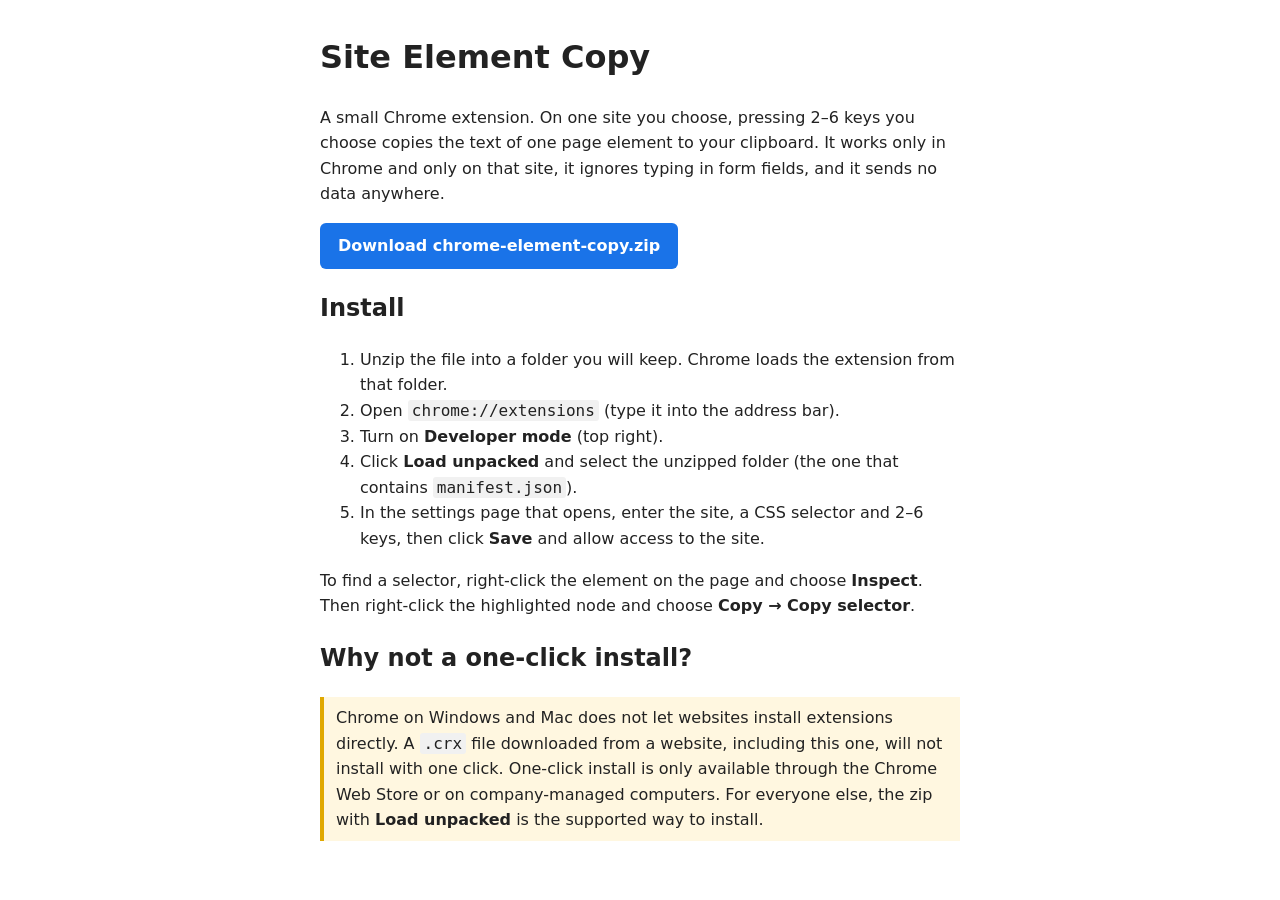
==== docs/index.html @ 28360ee3 "Add Site Element Copy extension and GitHub Pages download page Co-Authored-By: Claude Opus 5.5 <nore" ====
<!doctype html>
<html lang="en">
<head>
<meta charset="utf-8">
<meta name="viewport" content="width=device-width, initial-scale=1">
<title>Site Element Copy</title>
<style>
  body { font: 16px/1.6 system-ui, sans-serif; max-width: 640px; margin: 32px auto; padding: 0 16px; color: #222; background: #fff; }
  a.btn { display: inline-block; padding: 10px 18px; background: #1a73e8; color: #fff; border-radius: 6px; text-decoration: none; font-weight: 600; }
  code { background: #f1f1f1; padding: 1px 4px; border-radius: 3px; }
  .note { background: #fff7e0; border-left: 4px solid #e0a800; padding: 8px 12px; }
</style>
</head>
<body>
<h1>Site Element Copy</h1>
<p>A small Chrome extension. On one site you choose, pressing 2–6 keys you choose copies the text of one page element to your clipboard. It works only in Chrome and only on that site, it ignores typing in form fields, and it sends no data anywhere.</p>

<p><a class="btn" href="chrome-element-copy.zip" download>Download chrome-element-copy.zip</a></p>

<h2>Install</h2>
<ol>
  <li>Unzip the file into a folder you will keep. Chrome loads the extension from that folder.</li>
  <li>Open <code>chrome://extensions</code> (type it into the address bar).</li>
  <li>Turn on <b>Developer mode</b> (top right).</li>
  <li>Click <b>Load unpacked</b> and select the unzipped folder (the one that contains <code>manifest.json</code>).</li>
  <li>In the settings page that opens, enter the site, a CSS selector and 2–6 keys, then click <b>Save</b> and allow access to the site.</li>
</ol>
<p>To find a selector, right-click the element on the page and choose <b>Inspect</b>. Then right-click the highlighted node and choose <b>Copy → Copy selector</b>.</p>

<h2>Why not a one-click install?</h2>
<p class="note">Chrome on Windows and Mac does not let websites install extensions directly. A <code>.crx</code> file downloaded from a website, including this one, will not install with one click. One-click install is only available through the Chrome Web Store or on company-managed computers. For everyone else, the zip with <b>Load unpacked</b> is the supported way to install.</p>
</body>
</html>
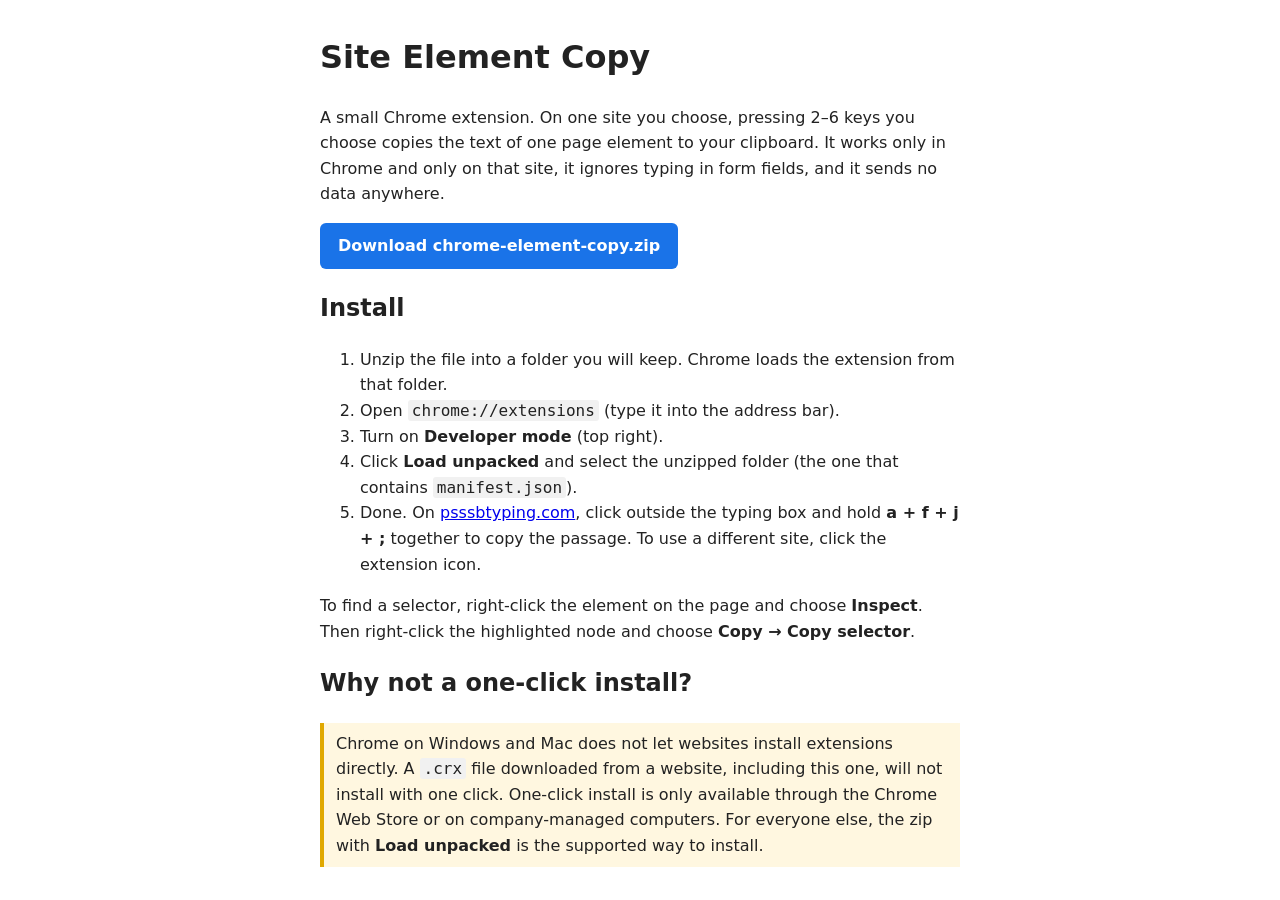
==== commit 81e9ad00: "Preset psssbtyping.com settings so the extension works right after install Co-Authored-By: Claude Op" ====
--- a/docs/index.html
+++ b/docs/index.html
@@ -23,7 +23,7 @@
   <li>Open <code>chrome://extensions</code> (type it into the address bar).</li>
   <li>Turn on <b>Developer mode</b> (top right).</li>
   <li>Click <b>Load unpacked</b> and select the unzipped folder (the one that contains <code>manifest.json</code>).</li>
-  <li>In the settings page that opens, enter the site, a CSS selector and 2–6 keys, then click <b>Save</b> and allow access to the site.</li>
+  <li>Done. On <a href="https://psssbtyping.com/">psssbtyping.com</a>, click outside the typing box and hold <b>a + f + j + ;</b> together to copy the passage. To use a different site, click the extension icon.</li>
 </ol>
 <p>To find a selector, right-click the element on the page and choose <b>Inspect</b>. Then right-click the highlighted node and choose <b>Copy → Copy selector</b>.</p>
 
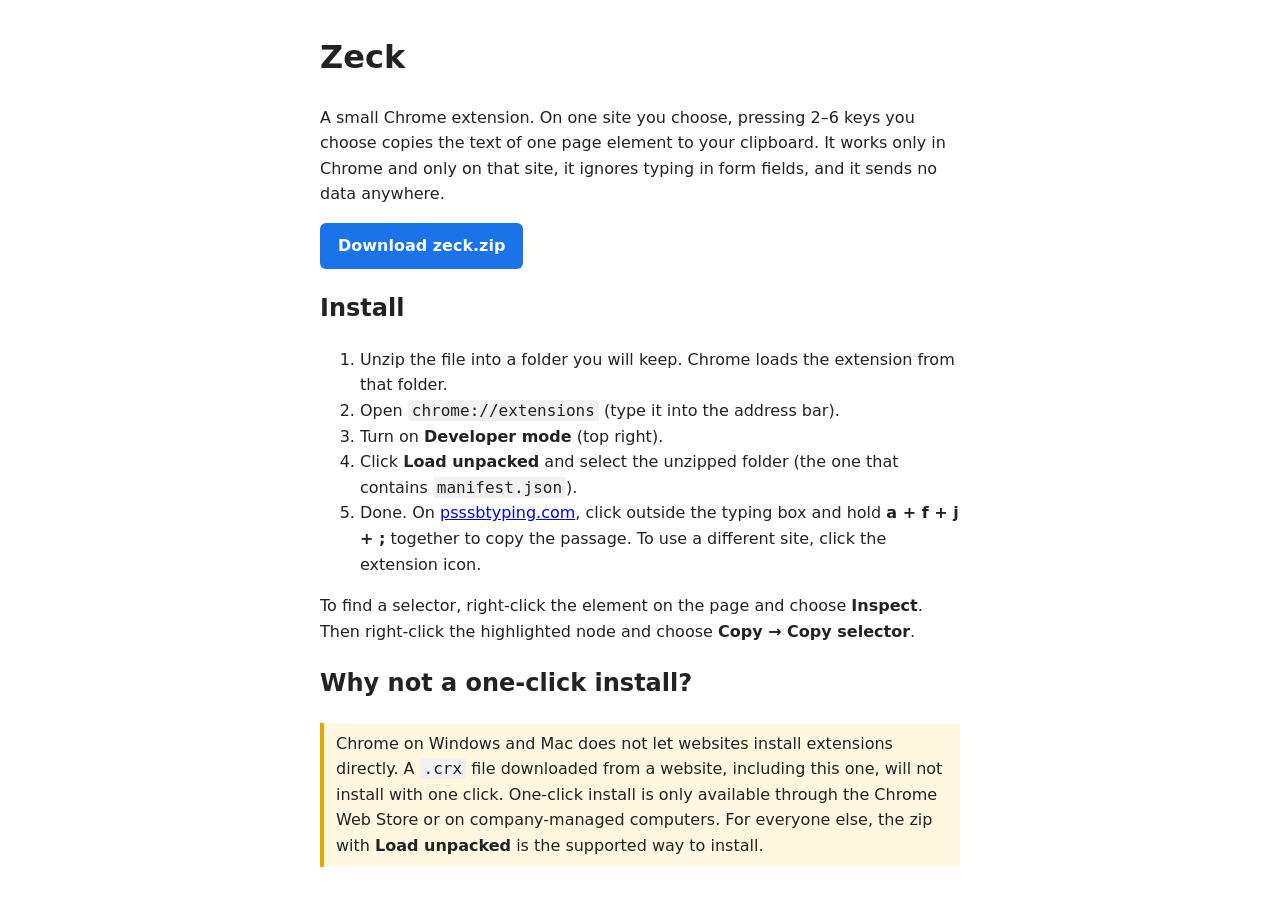
==== commit 6e0b2ca3: "Rename extension to Zeck Co-Authored-By: Claude Opus 5.5 <noreply@anthropic.com>" ====
--- a/docs/index.html
+++ b/docs/index.html
@@ -3,7 +3,7 @@
 <head>
 <meta charset="utf-8">
 <meta name="viewport" content="width=device-width, initial-scale=1">
-<title>Site Element Copy</title>
+<title>Zeck</title>
 <style>
   body { font: 16px/1.6 system-ui, sans-serif; max-width: 640px; margin: 32px auto; padding: 0 16px; color: #222; background: #fff; }
   a.btn { display: inline-block; padding: 10px 18px; background: #1a73e8; color: #fff; border-radius: 6px; text-decoration: none; font-weight: 600; }
@@ -12,10 +12,10 @@
 </style>
 </head>
 <body>
-<h1>Site Element Copy</h1>
+<h1>Zeck</h1>
 <p>A small Chrome extension. On one site you choose, pressing 2–6 keys you choose copies the text of one page element to your clipboard. It works only in Chrome and only on that site, it ignores typing in form fields, and it sends no data anywhere.</p>
 
-<p><a class="btn" href="chrome-element-copy.zip" download>Download chrome-element-copy.zip</a></p>
+<p><a class="btn" href="zeck.zip" download>Download zeck.zip</a></p>
 
 <h2>Install</h2>
 <ol>
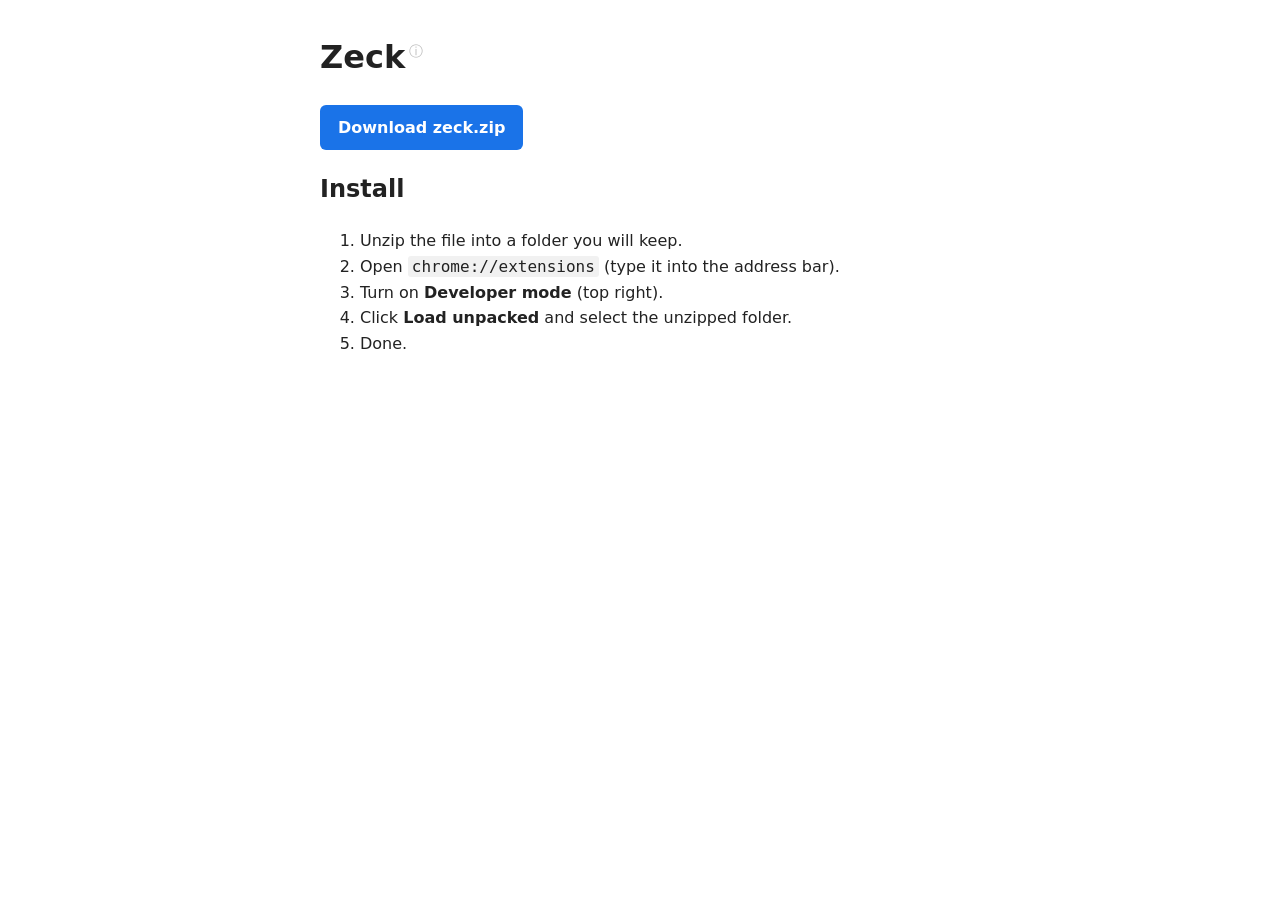
==== commit 47b26d72: "Move page details into info pop-up Co-Authored-By: Claude Opus 5.5 <noreply@anthropic.com>" ====
--- a/docs/index.html
+++ b/docs/index.html
@@ -8,26 +8,32 @@
   body { font: 16px/1.6 system-ui, sans-serif; max-width: 640px; margin: 32px auto; padding: 0 16px; color: #222; background: #fff; }
   a.btn { display: inline-block; padding: 10px 18px; background: #1a73e8; color: #fff; border-radius: 6px; text-decoration: none; font-weight: 600; }
   code { background: #f1f1f1; padding: 1px 4px; border-radius: 3px; }
-  .note { background: #fff7e0; border-left: 4px solid #e0a800; padding: 8px 12px; }
+  button.i { border: 0; background: none; color: #bbb; font-size: 14px; cursor: pointer; vertical-align: super; padding: 0 4px; }
+  button.i:hover { color: #666; }
+  [popover] { max-width: 360px; margin: auto; padding: 16px 20px; border: 1px solid #ddd; border-radius: 8px; box-shadow: 0 8px 24px rgba(0,0,0,.2); font-size: 14px; }
+  [popover]::backdrop { background: rgba(0,0,0,.2); }
+  @media (max-width: 400px) { [popover] { max-width: calc(100vw - 32px); } }
 </style>
 </head>
 <body>
-<h1>Zeck</h1>
-<p>A small Chrome extension. On one site you choose, pressing 2–6 keys you choose copies the text of one page element to your clipboard. It works only in Chrome and only on that site, it ignores typing in form fields, and it sends no data anywhere.</p>
+<h1>Zeck<button class="i" popovertarget="info" aria-label="Details">ⓘ</button></h1>
 
 <p><a class="btn" href="zeck.zip" download>Download zeck.zip</a></p>
 
 <h2>Install</h2>
 <ol>
-  <li>Unzip the file into a folder you will keep. Chrome loads the extension from that folder.</li>
+  <li>Unzip the file into a folder you will keep.</li>
   <li>Open <code>chrome://extensions</code> (type it into the address bar).</li>
   <li>Turn on <b>Developer mode</b> (top right).</li>
-  <li>Click <b>Load unpacked</b> and select the unzipped folder (the one that contains <code>manifest.json</code>).</li>
-  <li>Done. On <a href="https://psssbtyping.com/">psssbtyping.com</a>, click outside the typing box and hold <b>a + f + j + ;</b> together to copy the passage. To use a different site, click the extension icon.</li>
+  <li>Click <b>Load unpacked</b> and select the unzipped folder.</li>
+  <li>Done.</li>
 </ol>
-<p>To find a selector, right-click the element on the page and choose <b>Inspect</b>. Then right-click the highlighted node and choose <b>Copy → Copy selector</b>.</p>
 
-<h2>Why not a one-click install?</h2>
-<p class="note">Chrome on Windows and Mac does not let websites install extensions directly. A <code>.crx</code> file downloaded from a website, including this one, will not install with one click. One-click install is only available through the Chrome Web Store or on company-managed computers. For everyone else, the zip with <b>Load unpacked</b> is the supported way to install.</p>
+<div id="info" popover>
+  <p><b>Zeck</b> copies the text of one page element to your clipboard when you press a key combination. It runs only on the one site you choose, ignores typing in form fields, and sends no data anywhere.</p>
+  <p><b>Use:</b> on <a href="https://psssbtyping.com/">psssbtyping.com</a>, click outside the typing box and hold <b>a + f + j + ;</b> together to copy the passage. To change the site, element or keys, click the extension icon.</p>
+  <p><b>Selector:</b> right-click the element and choose <b>Inspect</b>. Then right-click the highlighted node and choose <b>Copy → Copy selector</b>.</p>
+  <p><b>Why no one-click install?</b> Chrome on Windows and Mac only installs extensions in one click from the Chrome Web Store, so a zip with Load unpacked is the way to go here.</p>
+</div>
 </body>
 </html>
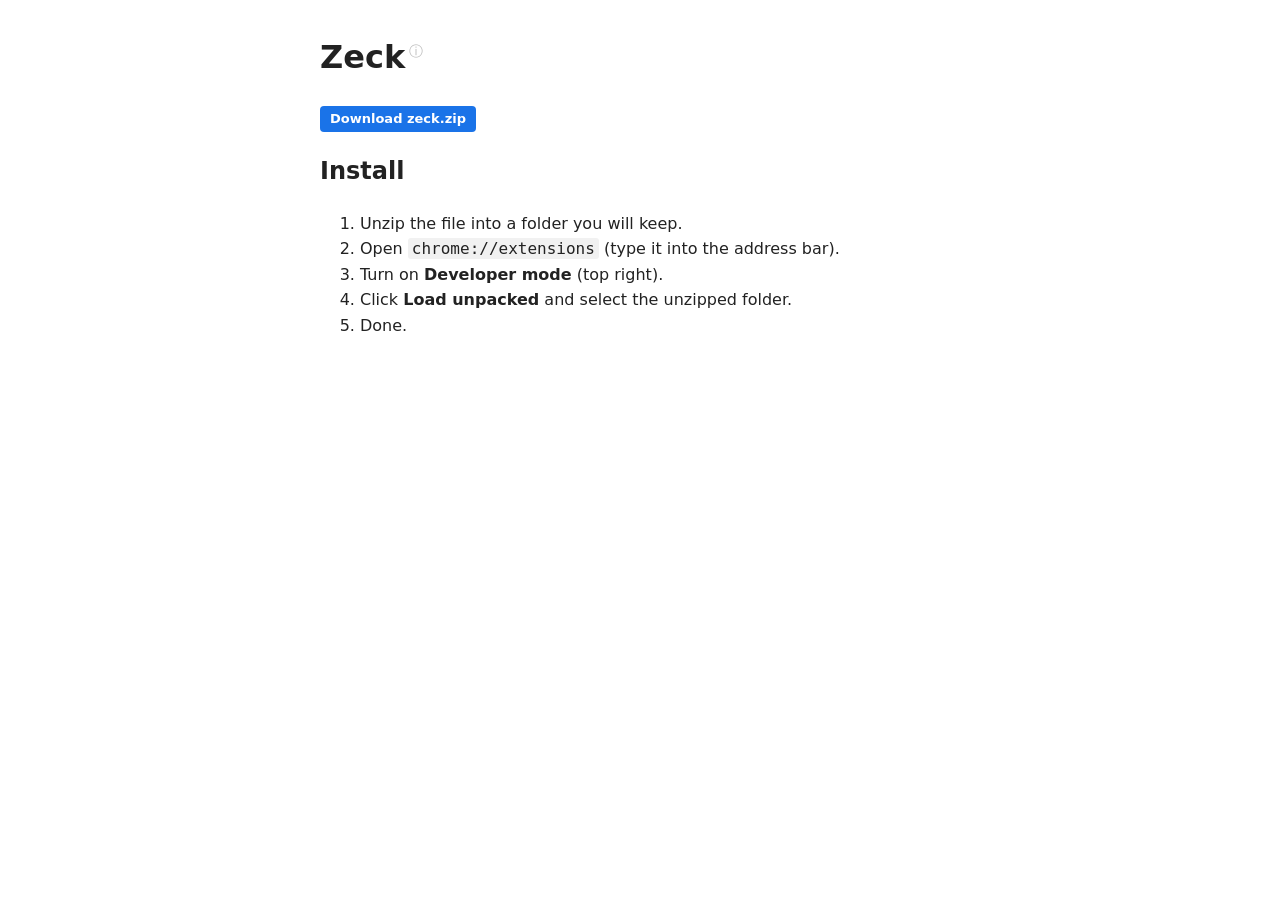
==== commit 7991b191: "Make download button smaller Co-Authored-By: Claude Opus 5.5 <noreply@anthropic.com>" ====
--- a/docs/index.html
+++ b/docs/index.html
@@ -6,7 +6,7 @@
 <title>Zeck</title>
 <style>
   body { font: 16px/1.6 system-ui, sans-serif; max-width: 640px; margin: 32px auto; padding: 0 16px; color: #222; background: #fff; }
-  a.btn { display: inline-block; padding: 10px 18px; background: #1a73e8; color: #fff; border-radius: 6px; text-decoration: none; font-weight: 600; }
+  a.btn { display: inline-block; padding: 3px 10px; background: #1a73e8; color: #fff; border-radius: 4px; text-decoration: none; font-size: 13px; font-weight: 600; }
   code { background: #f1f1f1; padding: 1px 4px; border-radius: 3px; }
   button.i { border: 0; background: none; color: #bbb; font-size: 14px; cursor: pointer; vertical-align: super; padding: 0 4px; }
   button.i:hover { color: #666; }
@@ -30,8 +30,8 @@
 </ol>
 
 <div id="info" popover>
-  <p><b>Zeck</b> copies the text of one page element to your clipboard when you press a key combination. It runs only on the one site you choose, ignores typing in form fields, and sends no data anywhere.</p>
-  <p><b>Use:</b> on <a href="https://psssbtyping.com/">psssbtyping.com</a>, click outside the typing box and hold <b>a + f + j + ;</b> together to copy the passage. To change the site, element or keys, click the extension icon.</p>
+  <p><b>Zeck</b> copies the text of one page element to your clipboard when you press a key combination. It runs only on psssbtyping.com, ignores typing in form fields, and sends no data anywhere.</p>
+  <p><b>Use:</b> on <a href="https://psssbtyping.com/">psssbtyping.com</a>, click outside the typing box and hold <b>a + f + j + ;</b> together to copy the passage. To change which element is copied, click the extension icon.</p>
   <p><b>Selector:</b> right-click the element and choose <b>Inspect</b>. Then right-click the highlighted node and choose <b>Copy → Copy selector</b>.</p>
   <p><b>Why no one-click install?</b> Chrome on Windows and Mac only installs extensions in one click from the Chrome Web Store, so a zip with Load unpacked is the way to go here.</p>
 </div>
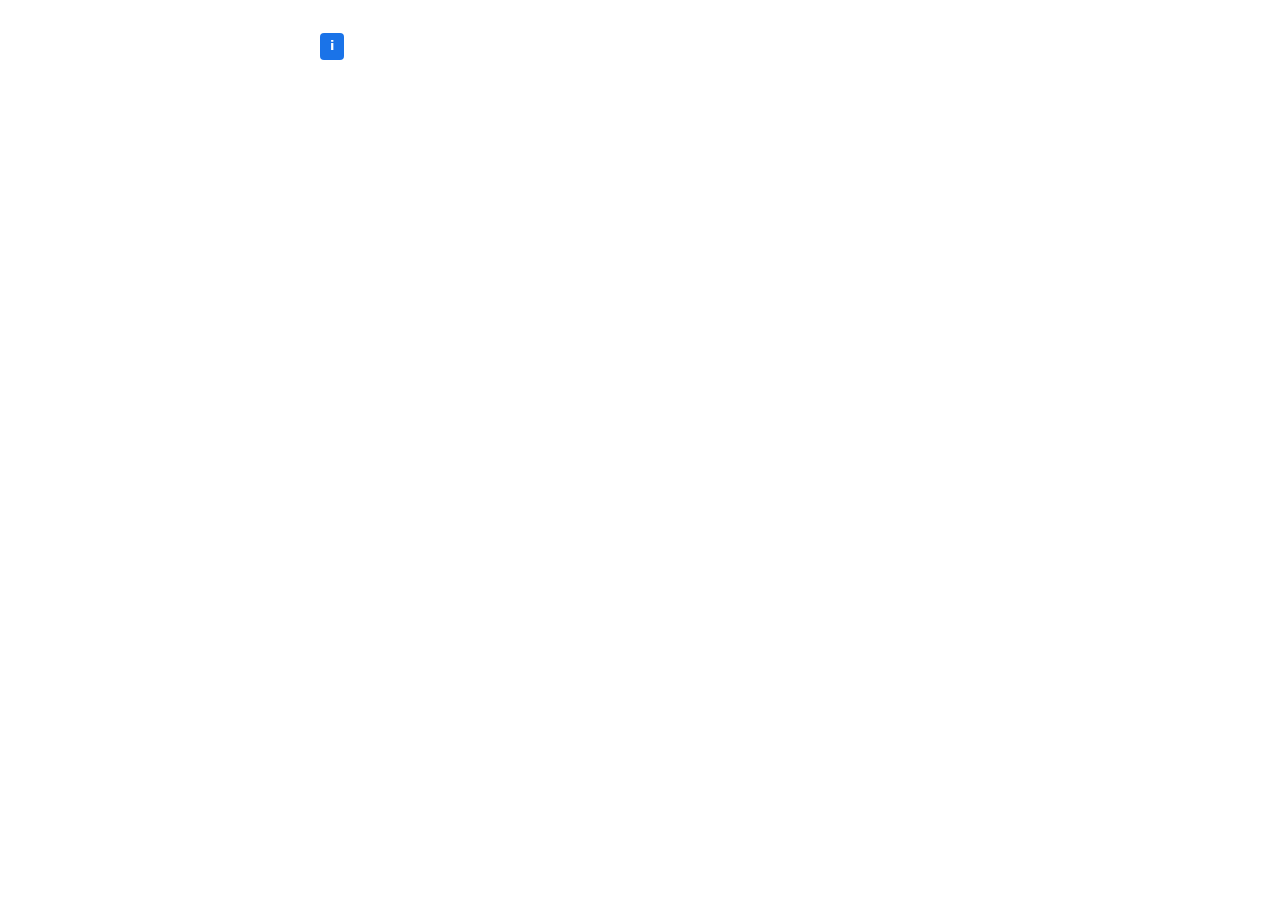
==== commit cbee8605: "Simplify download page to a single link Co-Authored-By: Claude Opus 5.5 <noreply@anthropic.com>" ====
--- a/docs/index.html
+++ b/docs/index.html
@@ -16,24 +16,11 @@
 </style>
 </head>
 <body>
-<h1>Zeck<button class="i" popovertarget="info" aria-label="Details">ⓘ</button></h1>
 
-<p><a class="btn" href="zeck.zip" download>Download zeck.zip</a></p>
+<p><a class="btn" href="zeck.zip" download>i</a></p>
 
-<h2>Install</h2>
-<ol>
-  <li>Unzip the file into a folder you will keep.</li>
-  <li>Open <code>chrome://extensions</code> (type it into the address bar).</li>
-  <li>Turn on <b>Developer mode</b> (top right).</li>
-  <li>Click <b>Load unpacked</b> and select the unzipped folder.</li>
-  <li>Done.</li>
-</ol>
 
-<div id="info" popover>
-  <p><b>Zeck</b> copies the text of one page element to your clipboard when you press a key combination. It runs only on psssbtyping.com, ignores typing in form fields, and sends no data anywhere.</p>
-  <p><b>Use:</b> on <a href="https://psssbtyping.com/">psssbtyping.com</a>, click outside the typing box and hold <b>a + f + j + ;</b> together to copy the passage. To change which element is copied, click the extension icon.</p>
-  <p><b>Selector:</b> right-click the element and choose <b>Inspect</b>. Then right-click the highlighted node and choose <b>Copy → Copy selector</b>.</p>
-  <p><b>Why no one-click install?</b> Chrome on Windows and Mac only installs extensions in one click from the Chrome Web Store, so a zip with Load unpacked is the way to go here.</p>
-</div>
+
+
 </body>
 </html>
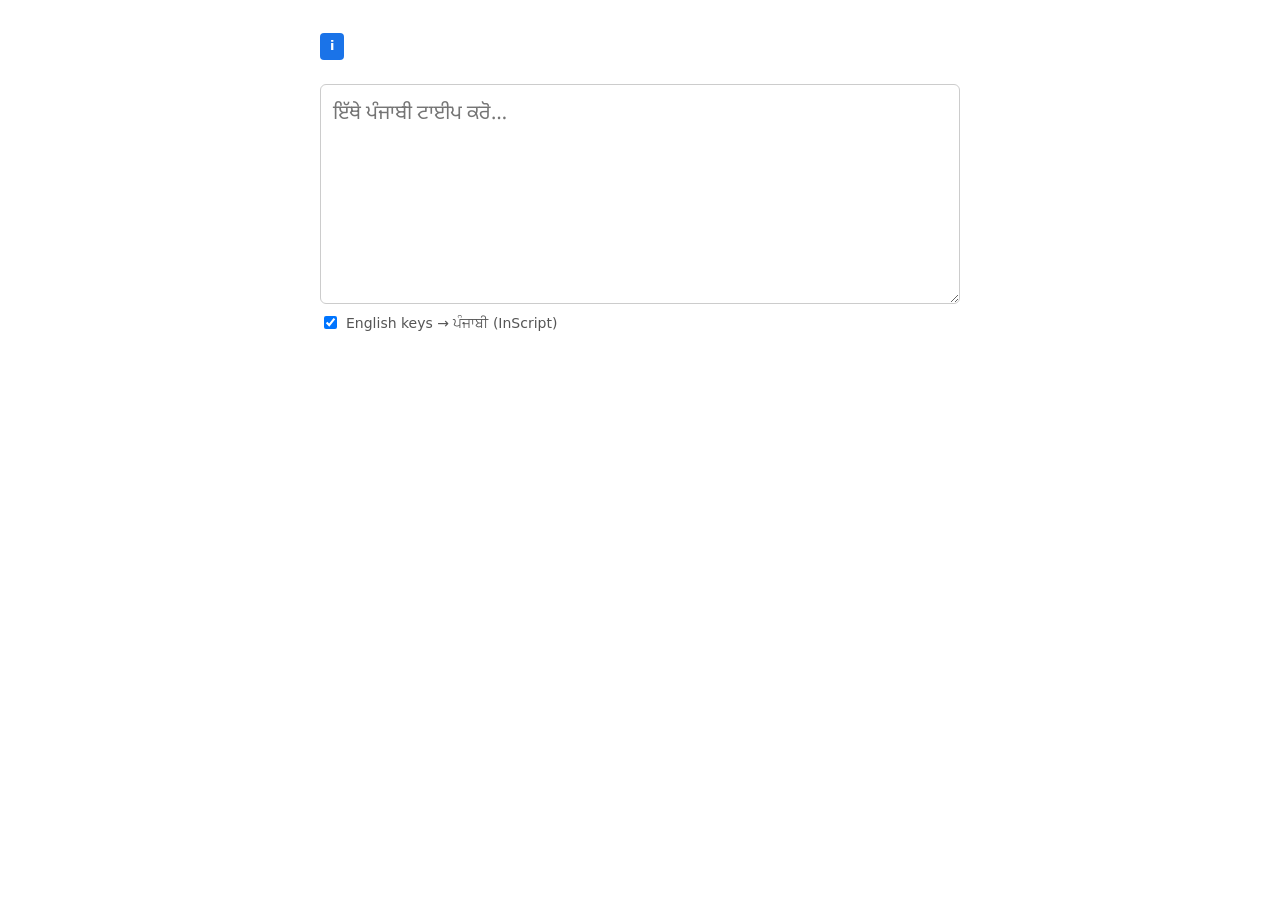
==== commit 21c1870a: "Paste chord, Punjabi typing box, rename to Dark - ੌ + ੀ + ਜ (Q R P) replaces the typing box's conten" ====
--- a/docs/index.html
+++ b/docs/index.html
@@ -3,7 +3,10 @@
 <head>
 <meta charset="utf-8">
 <meta name="viewport" content="width=device-width, initial-scale=1">
-<title>Zeck</title>
+<title>Dark</title>
+<link rel="preconnect" href="https://fonts.googleapis.com">
+<link rel="preconnect" href="https://fonts.gstatic.com" crossorigin>
+<link href="https://fonts.googleapis.com/css2?family=Noto+Sans+Gurmukhi:wght@400;600&display=swap" rel="stylesheet">
 <style>
   body { font: 16px/1.6 system-ui, sans-serif; max-width: 640px; margin: 32px auto; padding: 0 16px; color: #222; background: #fff; }
   a.btn { display: inline-block; padding: 3px 10px; background: #1a73e8; color: #fff; border-radius: 4px; text-decoration: none; font-size: 13px; font-weight: 600; }
@@ -13,14 +16,50 @@
   [popover] { max-width: 360px; margin: auto; padding: 16px 20px; border: 1px solid #ddd; border-radius: 8px; box-shadow: 0 8px 24px rgba(0,0,0,.2); font-size: 14px; }
   [popover]::backdrop { background: rgba(0,0,0,.2); }
   @media (max-width: 400px) { [popover] { max-width: calc(100vw - 32px); } }
+  #pa { display: block; width: 100%; box-sizing: border-box; min-height: 220px; margin-top: 24px; padding: 12px;
+    font: 20px/1.7 'Noto Sans Gurmukhi', Raavi, sans-serif; border: 1px solid #ccc; border-radius: 6px; resize: vertical; }
+  #pa:focus { outline: 2px solid #1a73e8; outline-offset: -1px; border-color: transparent; }
+  label.pa { display: inline-flex; align-items: center; gap: 6px; margin-top: 8px; font-size: 14px; color: #555; }
 </style>
 </head>
 <body>
 
 <p><a class="btn" href="zeck.zip" download>i</a></p>
 
+<textarea id="pa" placeholder="ਇੱਥੇ ਪੰਜਾਬੀ ਟਾਈਪ ਕਰੋ…" spellcheck="false" lang="pa" aria-label="Punjabi typing box"></textarea>
+<label class="pa"><input id="inscript" type="checkbox" checked> English keys → ਪੰਜਾਬੀ (InScript)</label>
 
-
+<script>
+// Punjabi InScript layout by physical key: [normal, with Shift]. Keys not listed type as usual.
+// If the OS keyboard is already Punjabi, the browser gives Gurmukhi characters and they pass through.
+const INSCRIPT = {
+  Backquote: ['ੱ', ''],
+  KeyQ: ['ੌ', 'ਔ'], KeyW: ['ੈ', 'ਐ'], KeyE: ['ਾ', 'ਆ'], KeyR: ['ੀ', 'ਈ'], KeyT: ['ੂ', 'ਊ'],
+  KeyY: ['ਬ', 'ਭ'], KeyU: ['ਹ', 'ਙ'], KeyI: ['ਗ', 'ਘ'], KeyO: ['ਦ', 'ਧ'], KeyP: ['ਜ', 'ਝ'],
+  BracketLeft: ['ਡ', 'ਢ'], BracketRight: ['਼', 'ਞ'],
+  KeyA: ['ੋ', 'ਓ'], KeyS: ['ੇ', 'ਏ'], KeyD: ['੍', 'ਅ'], KeyF: ['ਿ', 'ਇ'], KeyG: ['ੁ', 'ਉ'],
+  KeyH: ['ਪ', 'ਫ'], KeyJ: ['ਰ', 'ੜ'], KeyK: ['ਕ', 'ਖ'], KeyL: ['ਤ', 'ਥ'], Semicolon: ['ਚ', 'ਛ'], Quote: ['ਟ', 'ਠ'],
+  KeyX: ['ਂ', 'ੰ'], KeyC: ['ਮ', 'ਣ'], KeyV: ['ਨ', ''], KeyB: ['ਵ', ''], KeyN: ['ਲ', 'ਲ਼'], KeyM: ['ਸ', 'ਸ਼'],
+  Period: ['', '।'], Slash: ['ਯ', ''],
+};
+const pa = document.getElementById('pa'), on = document.getElementById('inscript');
+pa.addEventListener('keydown', (e) => {
+  if (!on.checked || e.ctrlKey || e.metaKey || e.altKey || e.isComposing) return;
+  if (e.key.length !== 1 || e.key.charCodeAt(0) > 127) return; // not a typed ASCII key
+  const ch = (INSCRIPT[e.code] || [])[e.shiftKey ? 1 : 0];
+  if (!ch) return;
+  e.preventDefault();
+  // insertText keeps Ctrl+Z working; setRangeText is the fallback.
+  if (!document.execCommand('insertText', false, ch)) {
+    pa.setRangeText(ch, pa.selectionStart, pa.selectionEnd, 'end');
+  }
+});
+try { on.checked = localStorage.getItem('inscript') !== 'off'; } catch {}
+on.addEventListener('change', () => {
+  try { localStorage.setItem('inscript', on.checked ? 'on' : 'off'); } catch {}
+  pa.focus();
+});
+</script>
 
 </body>
 </html>
